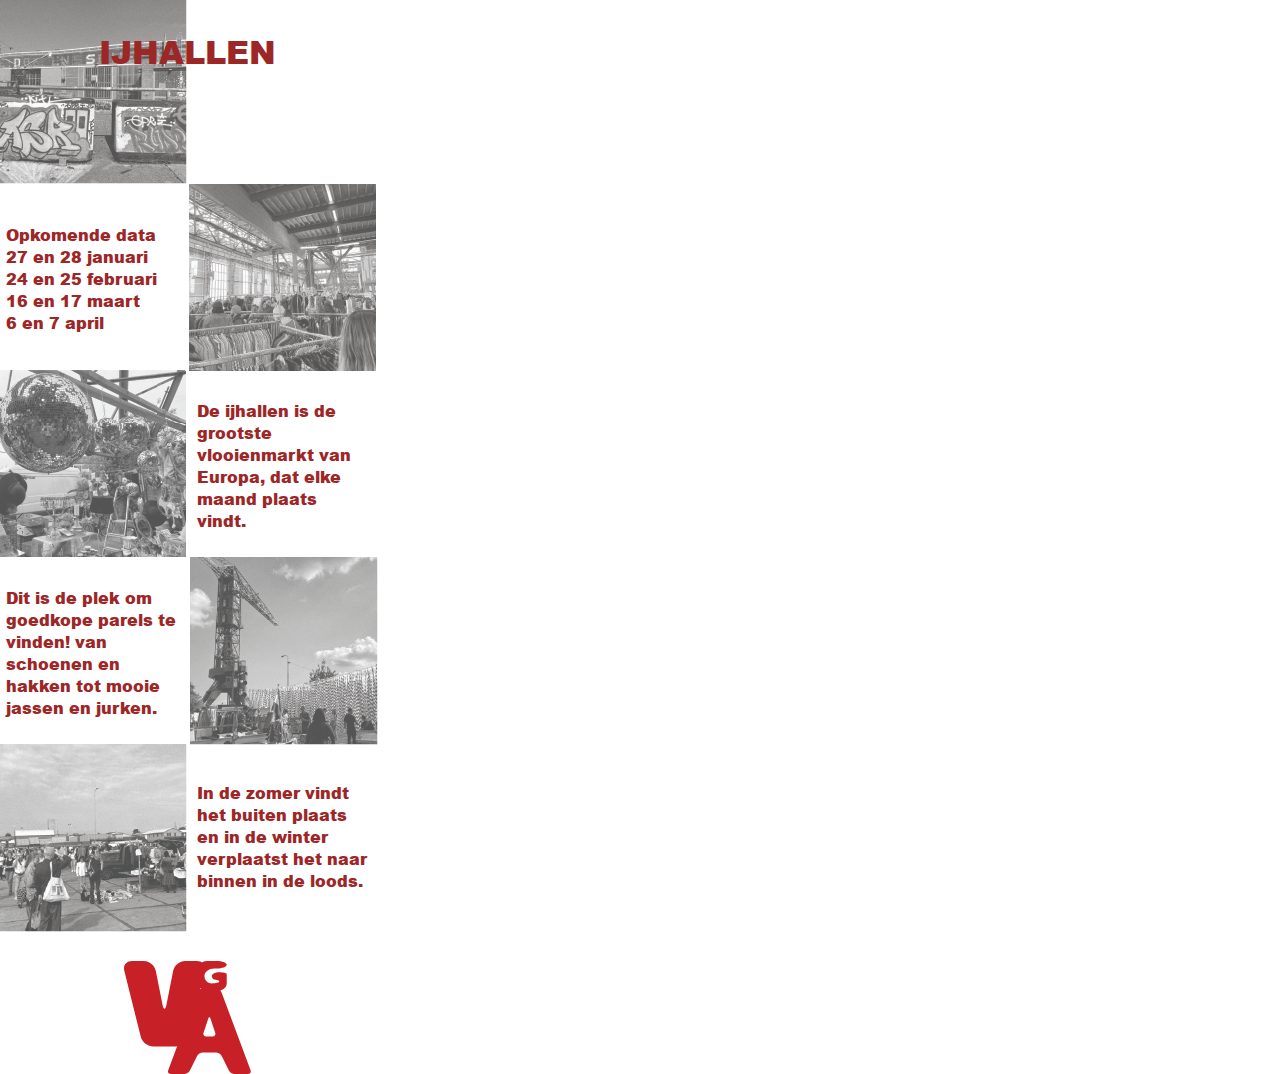
==== project_individu_github/ijhallen.html @ fdc5703c "uploaden" ====
<!DOCTYPE html>
<html lang="en">
<head>
    <meta charset="UTF-8">
    <meta name="viewport" content="width=device-width, initial-scale=1.0">
    <link rel="stylesheet" href="style.css">
    <link rel="stylesheet" href="stylesheet.css" type="text/css" charset="utf-8" />

    <title>ijhallen</title>
</head>
<body class="ijhallen">
    <header>
        <h1>IJHALLEN</h1> 
    </header>

    <main>
        

        <section>
            <article>
                <img src="photos_vintage/ijhallen_bw_2.png" alt="ijhallen">

                <p>Opkomende data</p>
                <p>27 en 28 januari</p>
                <p>24 en 25 februari</p>
                <p>16 en 17 maart</p>
                <p>6 en 7 april</p>

                <img src="photos_vintage/ijhallen_bw_4.png" alt="ijhallen">

                <p> Dit is de plek om goedkope parels te vinden! van schoenen en hakken 
                    tot mooie jassen en jurken. 
                </p>

                <img src="photos_vintage/ijhallen_bw_6.png" alt="ijhallen">    
            </article>

            <article>
                <img src="photos_vintage/ijhallen_bw_3.png" alt="ijhallen">

                <p>De ijhallen is de grootste vlooienmarkt van Europa, 
                    dat elke maand plaats vindt. 
                </p>

                <img src="photos_vintage/ijhallen_bw_5.png" alt="ijhallen"> 
                
                <p> In de zomer vindt het buiten
                    plaats en in de winter verplaatst het naar binnen in de loods.
                </p>
            </article>

        </section>

    </main>

    <footer>
        <img src="photos_vintage/logo_rood.svg" alt="amsterdam guide logo">

    </footer>
</body>
</html>
---- project_individu_github/style.css ----
@font-face {
    font-family: 'arial_blackregular';
    src: url('arial_black-webfont.woff2') format('woff2'),
         url('arial_black-webfont.woff') format('woff');
    font-weight: normal;
    font-style: normal;

}


html{
    width: 375px;
    height: 667px;
}

body{
    width: 375px;
    height: 667px;
    overflow-x: hidden;
    font-family: Verdana, Geneva, Tahoma, sans-serif; 
    /* font-family: Arial, Helvetica, sans-serif; */
    /* font-family: Impact, Haettenschweiler, 'Arial Narrow Bold', sans-serif; */
    font-family: arial_blackregular;
    
}

.index_body{
    margin: 0;
    background-image: url(photos_vintage/ijhallenfelinee_bw_7.png);
    overflow-y: hidden;
}


header h1{ 
    text-align: center;
    margin-inline: 1em;
    padding-top: .5em;
    color:  rgb(157, 39, 39);
    font-weight: bold;
    z-index: 5;
    position: relative;
}

h1{
    text-align: center;
    z-index: 5;
    position: relative;
    color:  rgb(157, 39, 39);
}

/* h2{
    text-align: center;
    color:  rgb(157, 39, 39);
    font-weight: bold;
    z-index: 5;
    

} */

p{
    color:  rgb(157, 39, 39); 
    font-weight: bold;  
    margin-inline: .5em;
    margin-block: 0;
}

p:first-child{
    padding-bottom: 1em;
}

/* img{
    margin-bottom: 2.6em;
    margin-top: 2.6em;
} */

.ijhallen article img:first-child{
    margin-bottom: 2.2em;
}

.ijhallen article:first-of-type img:nth-of-type(2){
    margin-top: 2.2em;
    margin-bottom: 1.5em;
}
.ijhallen article:first-of-type img:nth-of-type(3){
    margin-top: 1.5em;
}

.ijhallen article:nth-of-type(2) img:nth-of-type(1){
    margin-bottom: 1.5em;
}

.ijhallen article:nth-of-type(2) img:nth-of-type(2){
    margin-top: 1.5em;
    margin-bottom: 2em;
}






nav li{
    list-style-type: none;
    margin-top: .7em;
    border: .15em solid  rgb(157, 39, 39);
    padding: .3em;
    border-radius: 10%;
}

.index_body nav{
    display: flex;
    align-items: center;
    justify-content: center;
    padding-block: 7.5em;
}

nav a{
    text-decoration: none;
    color: rgb(157, 39, 39);
    font-weight: bold; 
    justify-content: center;
    display: flex;
}


nav ul{
    padding: 0;
    margin: 0;
}

article{
    width: 50%;
    z-index: 1;
}

article:first-child{
    margin-top: -6.25em;
    margin-left: -0.1em; 
}

article:nth-child(2){
    margin-top: 5.5em;
    margin-left: .2em;
}
 
section{
    display: flex;
    flex-direction: row;
}

.ijhallen{
    margin: 0;
    margin-top: -0.5em;
}
.zipper ul:nth-of-type(2){
    display: flex;
    gap: .5em;
    overflow: auto;
    scroll-snap-type: x mandatory;
    overscroll-behavior: contain auto;
    padding: 0;
}
.zipper ul:first-of-type{
    color: rgb(157, 39, 39);
    padding: 0;
    
}

.zipper li{
    list-style-type: none;

}
footer {
    display: flex;
    justify-content: center; 
    margin-top: 1.5em;
    
}
footer img {
    width: 10vw;
    color: rgb(157, 39, 39);
}
.zipper main p{
    margin-left: 0;
    margin-right: .8em;
}

.lauradols article img{
    width: 100vw;
    opacity: 50%;
}
.lauradols ul{
    display: flex;
    gap: .5em;
    padding: 0;

}
.lauradols li{
    list-style-type: none;
    
}
.lauradols p{
    width: 100vw;
    margin: 0;
}
.lauradols ul img{
    width: 31vw;
}
.lauradols img:first-of-type{
    margin-left: -0.3em;
    
}
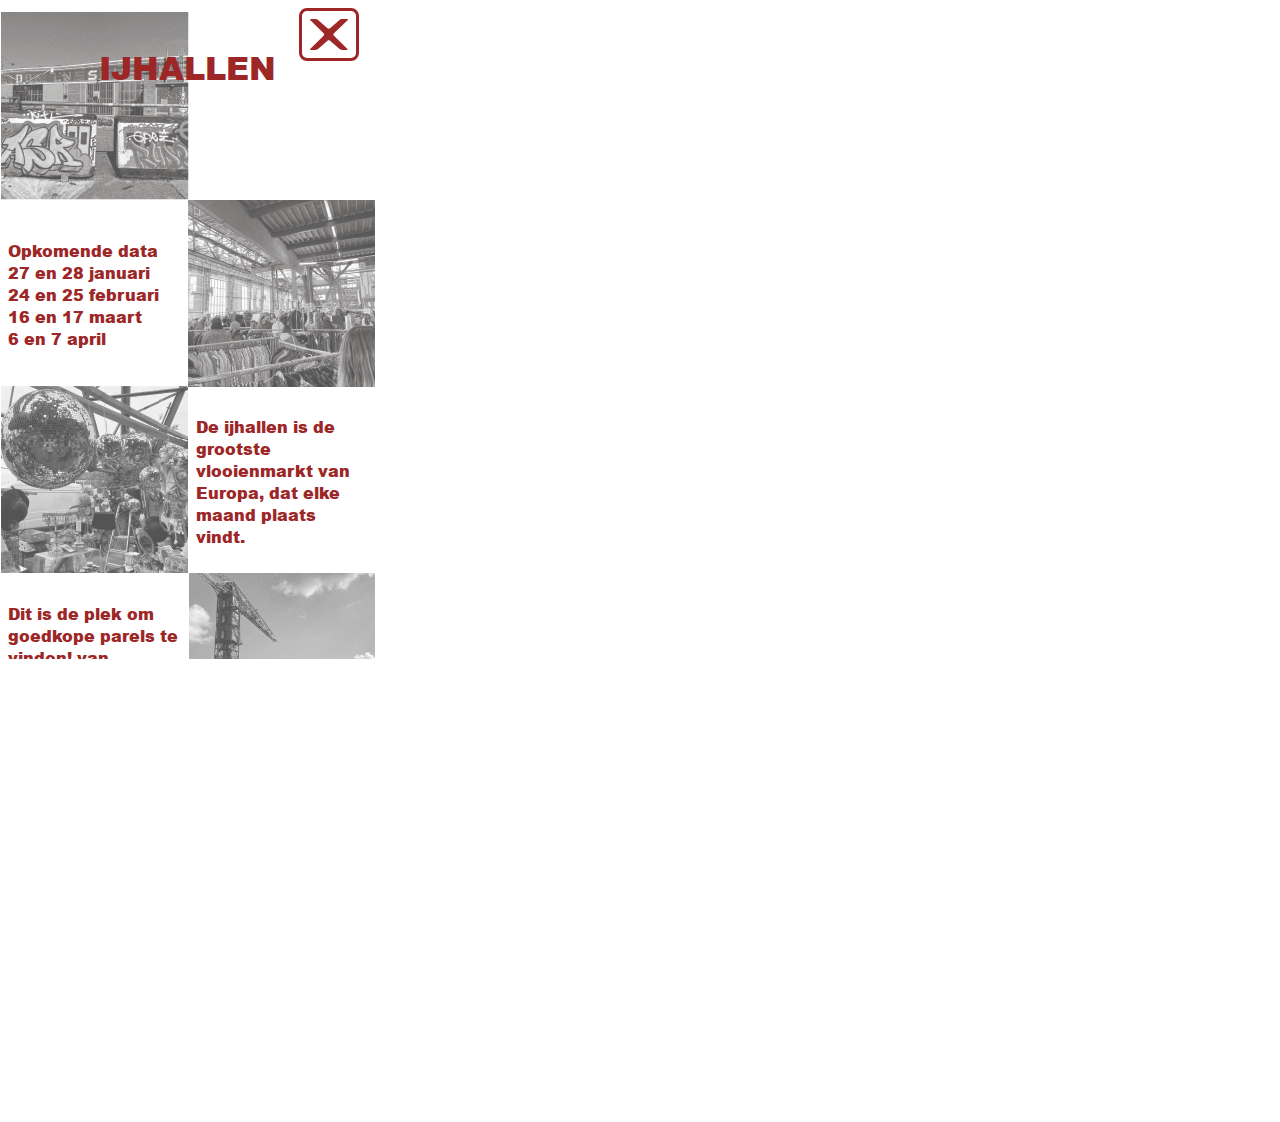
==== commit 93802801: "uploaden 2" ====
--- a/project_individu_github/ijhallen.html
+++ b/project_individu_github/ijhallen.html
@@ -10,12 +10,13 @@
 </head>
 <body class="ijhallen">
     <header>
-        <h1>IJHALLEN</h1> 
+            <a href="index.html"><img src="photos_vintage/kruis.svg" alt="sluit icoon"></a>
+     
     </header>
 
     <main>
+        <h1>IJHALLEN</h1> 
         
-
         <section>
             <article>
                 <img src="photos_vintage/ijhallen_bw_2.png" alt="ijhallen">
@@ -44,8 +45,8 @@
 
                 <img src="photos_vintage/ijhallen_bw_5.png" alt="ijhallen"> 
                 
-                <p> In de zomer vindt het buiten
-                    plaats en in de winter verplaatst het naar binnen in de loods.
+                <p> In de zomer is de ijhallen buiten 
+                    en in de winter verplaatst het naar binnen in de loods.
                 </p>
             </article>
 
@@ -54,7 +55,7 @@
     </main>
 
     <footer>
-        <img src="photos_vintage/logo_rood.svg" alt="amsterdam guide logo">
+        <img src="photos_vintage/logo_red.svg" alt="amsterdam guide logo">
 
     </footer>
 </body>
--- a/project_individu_github/style.css
+++ b/project_individu_github/style.css
@@ -11,17 +11,15 @@
 html{
     width: 375px;
     height: 667px;
+    overflow-x: hidden;
 }
 
 body{
     width: 375px;
     height: 667px;
     overflow-x: hidden;
-    font-family: Verdana, Geneva, Tahoma, sans-serif; 
-    /* font-family: Arial, Helvetica, sans-serif; */
-    /* font-family: Impact, Haettenschweiler, 'Arial Narrow Bold', sans-serif; */
-    font-family: arial_blackregular;
-    
+    font-family: arial_blackregular, Verdana, Geneva, Tahoma, sans-serif;
+    margin: 0;
 }
 
 .index_body{
@@ -33,12 +31,27 @@
 
 header h1{ 
     text-align: center;
-    margin-inline: 1em;
     padding-top: .5em;
     color:  rgb(157, 39, 39);
     font-weight: bold;
     z-index: 5;
     position: relative;
+    margin-top: 0;
+    
+}
+header a{
+    display: flex;
+    justify-content: end;
+    margin-top: 1em;
+    margin-right: 1em;
+}
+
+header img{
+    width: 3vw;
+    border: .2em solid rgb(157, 39, 39);
+    padding: .5em;
+    border-radius: .5em;
+    z-index: 5;
 }
 
 h1{
@@ -46,16 +59,9 @@
     z-index: 5;
     position: relative;
     color:  rgb(157, 39, 39);
-}
-
-/* h2{
-    text-align: center;
-    color:  rgb(157, 39, 39);
-    font-weight: bold;
-    z-index: 5;
-    
-
-} */
+    margin-top: -0.5em
+}
+
 
 p{
     color:  rgb(157, 39, 39); 
@@ -68,11 +74,6 @@
     padding-bottom: 1em;
 }
 
-/* img{
-    margin-bottom: 2.6em;
-    margin-top: 2.6em;
-} */
-
 .ijhallen article img:first-child{
     margin-bottom: 2.2em;
 }
@@ -93,18 +94,13 @@
     margin-top: 1.5em;
     margin-bottom: 2em;
 }
-
-
-
-
-
 
 nav li{
     list-style-type: none;
     margin-top: .7em;
     border: .15em solid  rgb(157, 39, 39);
     padding: .3em;
-    border-radius: 10%;
+    border-radius: .5em;
 }
 
 .index_body nav{
@@ -133,14 +129,12 @@
     z-index: 1;
 }
 
+article:nth-child(2){
+    margin-top: 5.5em;
+}
+
 article:first-child{
     margin-top: -6.25em;
-    margin-left: -0.1em; 
-}
-
-article:nth-child(2){
-    margin-top: 5.5em;
-    margin-left: .2em;
 }
  
 section{
@@ -159,54 +153,71 @@
     scroll-snap-type: x mandatory;
     overscroll-behavior: contain auto;
     padding: 0;
+    /* margin-right: 1em; */
+    margin-block: 0;
+    
 }
 .zipper ul:first-of-type{
     color: rgb(157, 39, 39);
     padding: 0;
+    margin-block: 0;
     
 }
 
 .zipper li{
     list-style-type: none;
-
-}
+}
+.zipper main img{
+    border: .2em solid rgb(157, 39, 39);
+}
+
 footer {
     display: flex;
-    justify-content: center; 
+    justify-content: center;
     margin-top: 1.5em;
-    
-}
+}
+
 footer img {
     width: 10vw;
     color: rgb(157, 39, 39);
-}
+    margin-bottom: 1.5em;   
+}
+
 .zipper main p{
-    margin-left: 0;
-    margin-right: .8em;
+    margin: 0;
 }
 
 .lauradols article img{
-    width: 100vw;
     opacity: 50%;
 }
+
+.lauradols article{
+    margin-top: -6.2em;
+}
+
 .lauradols ul{
     display: flex;
-    gap: .5em;
+    gap: 1.3em;
     padding: 0;
 
 }
 .lauradols li{
-    list-style-type: none;
-    
-}
+    list-style-type: none;  
+}
+
 .lauradols p{
-    width: 100vw;
-    margin: 0;
-}
+    width: 95vw;
+    margin-inline: .8em;
+}
+
 .lauradols ul img{
-    width: 31vw;
-}
-.lauradols img:first-of-type{
-    margin-left: -0.3em;
-    
+    width: 31vw;  
+}
+
+.zipper ul, .zipper p{
+    border: 1em solid white;
+}
+
+.zipper h1{
+    margin-bottom: 0;
 }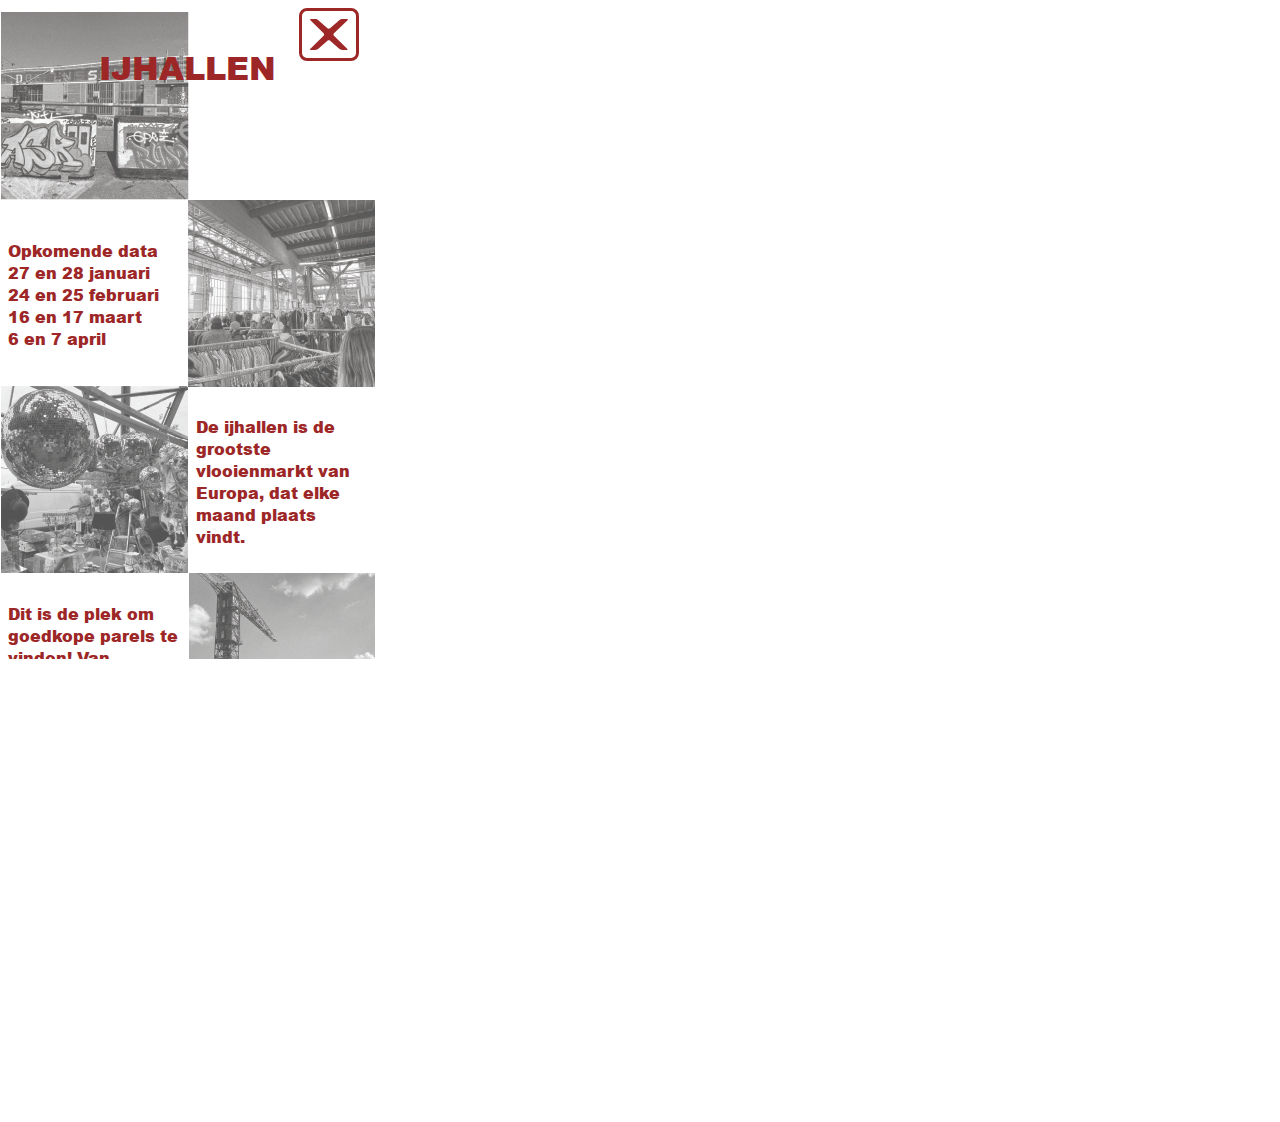
==== commit 99592c2b: "spelling check" ====
--- a/project_individu_github/ijhallen.html
+++ b/project_individu_github/ijhallen.html
@@ -29,7 +29,7 @@
 
                 <img src="photos_vintage/ijhallen_bw_4.png" alt="ijhallen">
 
-                <p> Dit is de plek om goedkope parels te vinden! van schoenen en hakken 
+                <p> Dit is de plek om goedkope parels te vinden! Van schoenen en hakken 
                     tot mooie jassen en jurken. 
                 </p>
 
--- a/project_individu_github/style.css
+++ b/project_individu_github/style.css
@@ -188,7 +188,7 @@
 }
 
 .lauradols article img{
-    opacity: 50%;
+    opacity: 60%;
 }
 
 .lauradols article{
@@ -211,7 +211,7 @@
 }
 
 .lauradols ul img{
-    width: 31vw;  
+    width: 29.5vw;  
 }
 
 .zipper ul, .zipper p{
@@ -220,4 +220,12 @@
 
 .zipper h1{
     margin-bottom: 0;
+}
+
+.rosarosas main img:nth-of-type(2){
+    opacity: 70%;
+}
+
+.rosarosas p{
+    border: 1em solid white;
 }